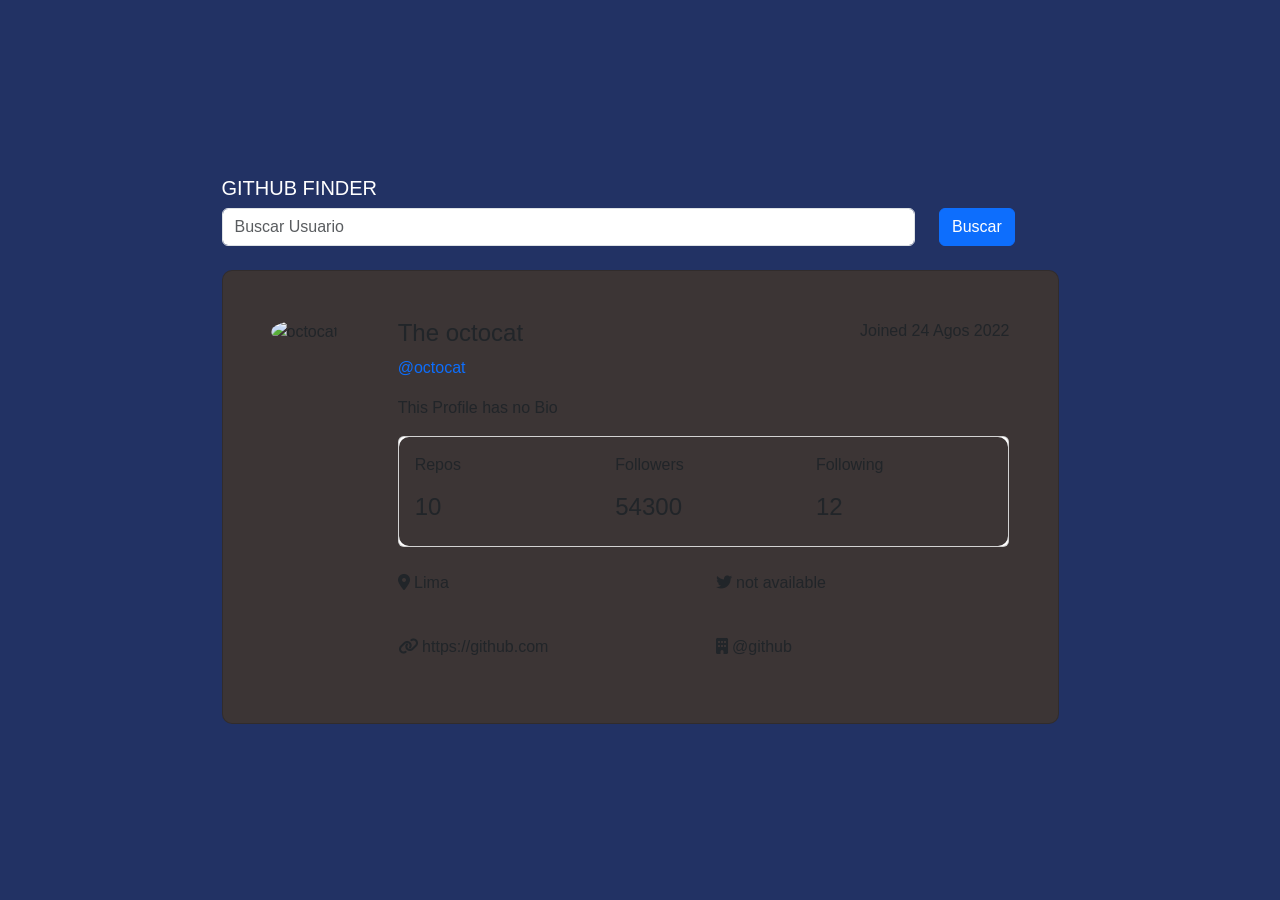
==== semana8/index.html @ a62d73a1 "retogit" ====
<!DOCTYPE html>
<html lang="en">
  <head>
    <meta charset="utf-8" />
    <meta name="viewport" content="width=device-width, initial-scale=1" />
    <title>Github Finder</title>
    <!-- link de fontaweson icon -->
    <link
      rel="stylesheet"
      href="https://cdnjs.cloudflare.com/ajax/libs/font-awesome/6.0.0/css/all.min.css"
      integrity="sha512-9usAa10IRO0HhonpyAIVpjrylPvoDwiPUiKdWk5t3PyolY1cOd4DSE0Ga+ri4AuTroPR5aQvXU9xC6qOPnzFeg=="
      crossorigin="anonymous"
      referrerpolicy="no-referrer"
    />

    <!-- link de boostrap -->
    <link
      href="https://cdn.jsdelivr.net/npm/bootstrap@5.2.0/dist/css/bootstrap.min.css"
      rel="stylesheet"
      integrity="sha384-gH2yIJqKdNHPEq0n4Mqa/HGKIhSkIHeL5AyhkYV8i59U5AR6csBvApHHNl/vI1Bx"
      crossorigin="anonymous"
    />
    <link rel="stylesheet" href="./main.css">
  </head>
  <body>
    <section
      class="container vh-100 d-flex align-items-center justify-content-center"
    >
      <div class="text-start w-75">
        <h5>GITHUB FINDER</h5>
        <div class="row">
          <div class="col-md-10">
            <input
              type="text"
              class="form-control"
              placeholder="Buscar Usuario"
            />
          </div>

          <div class="col-md-2">
            <div class="d-grip gap-2">
              <button class="btn btn-primary">Buscar</button>
            </div>
          </div>

          <div class="col-md-12 mt-4">
            <div class="card bg-color">
              <div class="card-body p-5">
                <div class="row">
                  <div class="col-md-2">
                    <img
                      src="https://pbs.twimg.com/media/EmUM83TXIAAss5k.png"
                      alt="octocat"
                      width="100"
                      height="100"
                      class="rounded-circle img-fluid"
                    />
                  </div>
                  <div class="col-md-10">
                    <div class="row">
                      <div class="col-md-6">
                        <h4>The octocat</h4>
                        <p class="text-primary">@octocat</p>
                        <p>This Profile has no Bio</p>
                      </div>
                      <div class="col-md-6 text-end">
                        <p>Joined 24 Agos 2022</p>
                      </div>
                      <div class="col-md-12">
                        <div class="card">
                          <div class="card-body bg-color">
                            <div class="row">
                              <div class="col-md-4">
                                <p>Repos</p>
                                <h4>10</h4>
                              </div>
                              <div class="col-md-4">
                                <p>Followers</p>
                                <h4>54300</h4>
                              </div>
                              <div class="col-md-4">
                                <p>Following</p>
                                <h4>12</h4>
                              </div>
                            </div>
                          </div>
                        </div>
                      </div>
                      <div class="col-md-12">
                        <div class="row">
                          <div class="col-md-6 mt-4">
                            <p>
                              <i class="fa-solid fa-location-dot"></i>
                              <span> Lima</span>
                            </p>
                          </div>
                          <div class="col-md-6 mt-4">
                            <p>
                              <i class="fa-brands fa-twitter"></i>
                              <span> not available</span>
                            </p>
                          </div>
                          <div class="col-md-6 mt-4">
                            <p>
                              <i class="fa-solid fa-link"></i>
                              <span> https://github.com</span>
                            </p>
                          </div>
                          <div class="col-md-6 mt-4">
                            <p>
                              <i class="fa-solid fa-building"></i>
                              <span> @github</span>
                            </p>
                          </div>
                        </div>
                      </div>
                    </div>
                  </div>
                </div>
              </div>
            </div>
          </div>
        </div>
      </div>
    </section>

    <script
      src="https://cdn.jsdelivr.net/npm/bootstrap@5.2.0/dist/js/bootstrap.bundle.min.js"
      integrity="sha384-A3rJD856KowSb7dwlZdYEkO39Gagi7vIsF0jrRAoQmDKKtQBHUuLZ9AsSv4jD4Xa"
      crossorigin="anonymous"
    ></script>
  </body>
</html>
---- semana8/main.css ----
/* aca podemos implementar mas estilos css */

body{
    font-family:sans-serif;
    background-color: rgb(34,50,100);
}
section{
    color: #fff;
}
.bg-color{
    background-color: rgb(60, 53, 53);
    border-radius: 10px;
}
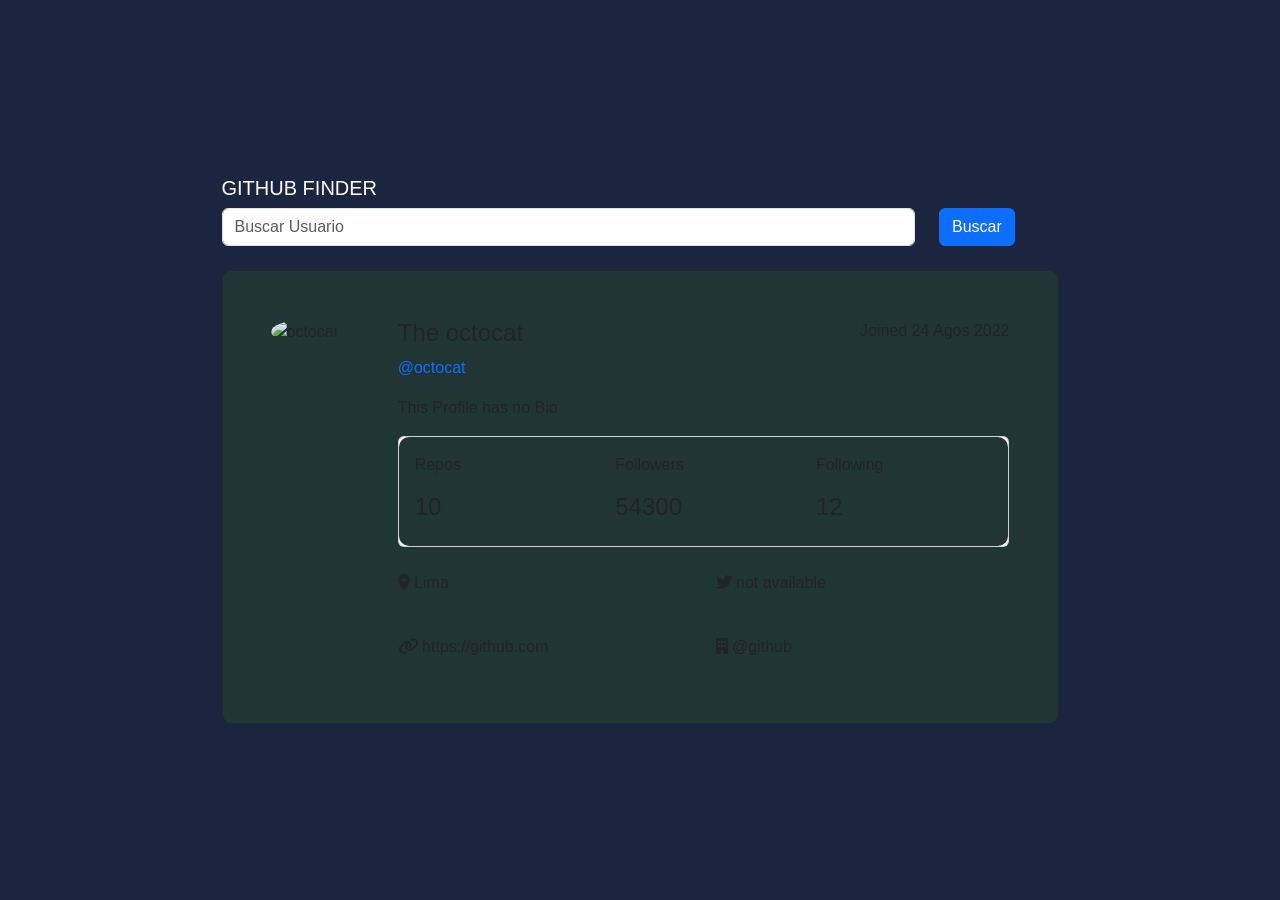
==== commit 87b4f8b1: "github" ====
--- a/semana8/index.html
+++ b/semana8/index.html
@@ -31,6 +31,7 @@
         <div class="row">
           <div class="col-md-10">
             <input
+            id="github-search"
               type="text"
               class="form-control"
               placeholder="Buscar Usuario"
@@ -39,7 +40,7 @@
 
           <div class="col-md-2">
             <div class="d-grip gap-2">
-              <button class="btn btn-primary">Buscar</button>
+              <button id="github-action-search" class="btn btn-primary">Buscar</button>
             </div>
           </div>
 
@@ -49,6 +50,7 @@
                 <div class="row">
                   <div class="col-md-2">
                     <img
+                    id="img-profile"
                       src="https://pbs.twimg.com/media/EmUM83TXIAAss5k.png"
                       alt="octocat"
                       width="100"
@@ -59,8 +61,8 @@
                   <div class="col-md-10">
                     <div class="row">
                       <div class="col-md-6">
-                        <h4>The octocat</h4>
-                        <p class="text-primary">@octocat</p>
+                        <h4 id="github-name">The octocat</h4>
+                        <p id="github-username" class="text-primary">@octocat</p>
                         <p>This Profile has no Bio</p>
                       </div>
                       <div class="col-md-6 text-end">
@@ -129,5 +131,7 @@
       integrity="sha384-A3rJD856KowSb7dwlZdYEkO39Gagi7vIsF0jrRAoQmDKKtQBHUuLZ9AsSv4jD4Xa"
       crossorigin="anonymous"
     ></script>
+    <script src="./main.js"></script>
+    <script src="//cdn.jsdelivr.net/npm/sweetalert2@11"></script>
   </body>
 </html>
--- a/semana8/main.css
+++ b/semana8/main.css
@@ -3,12 +3,12 @@
 
 body{
     font-family:sans-serif;
-    background-color: rgb(34,50,100);
+    background-color: #1c253f;
 }
 section{
     color: #fff;
 }
 .bg-color{
-    background-color: rgb(60, 53, 53);
+    background-color: rgb(34, 53, 53);
     border-radius: 10px;
 }
